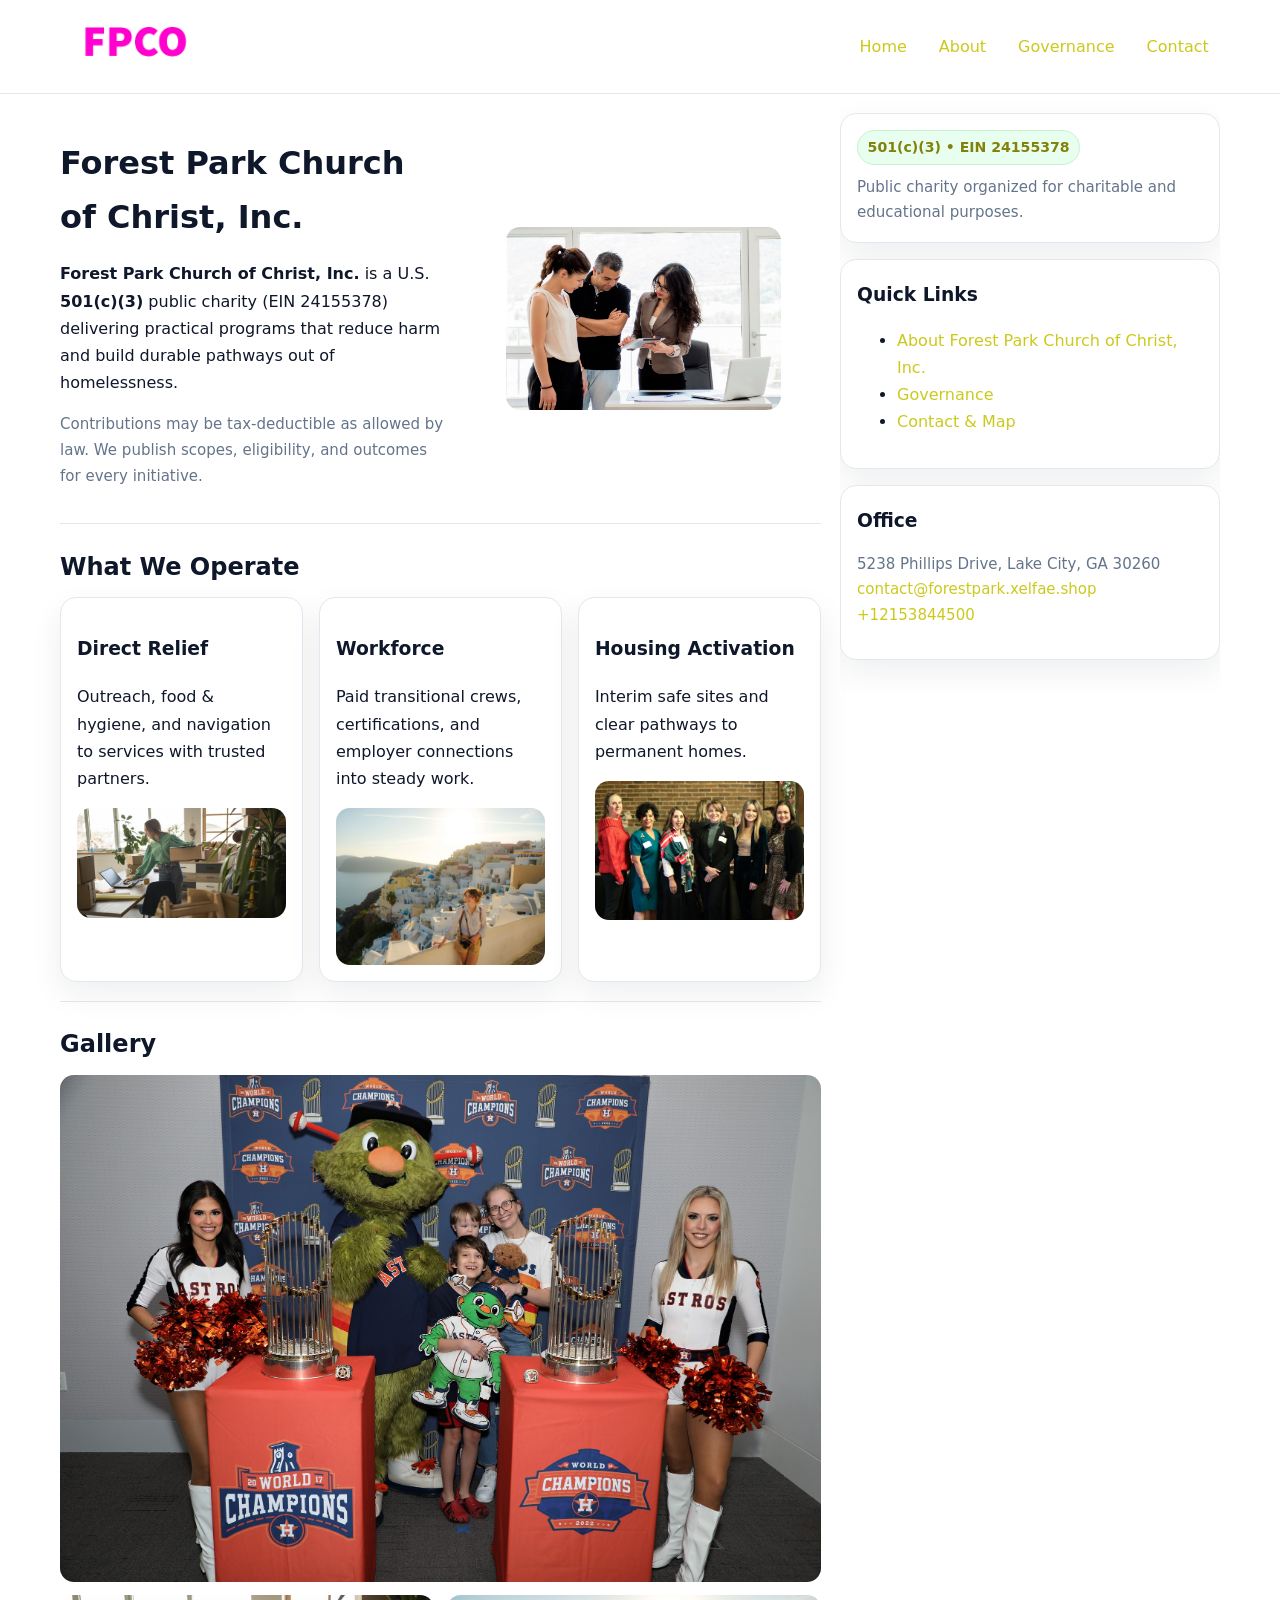
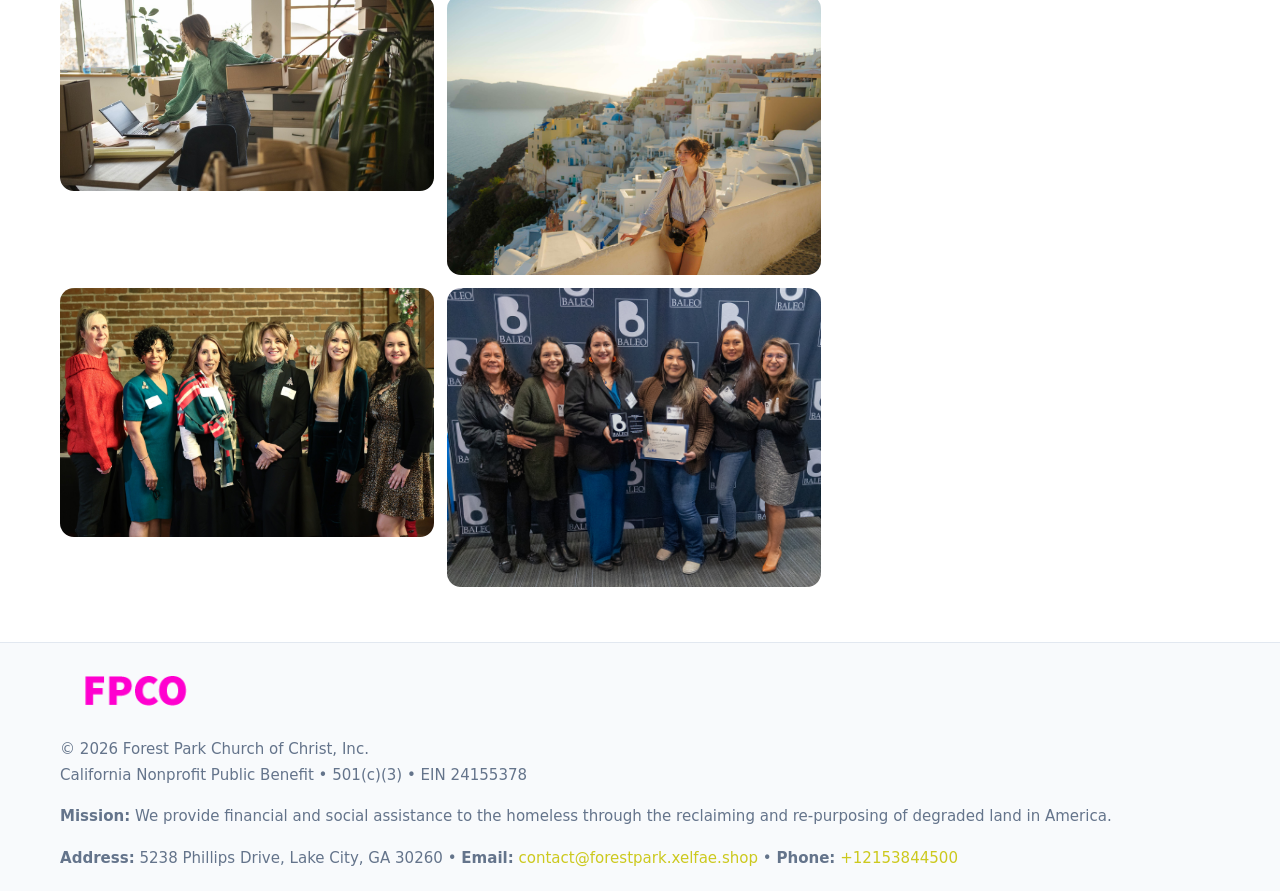
==== index.html @ 3c841e9b "Initial commit" ====
<!doctype html>
<html lang="en">
<head>
<meta charset="utf-8"/><meta name="viewport" content="width=device-width,initial-scale=1"/>
<title>Forest Park Church of Christ, Inc. – Nonprofit • 2025</title>
<link rel="stylesheet" href="assets/styles.css"/><link rel="icon" href="images/logo.png">
<meta name="data-ein" content="24155378"><meta name="data-name" content="Forest Park Church of Christ, Inc.">
<meta name="data-email" content="contact@forestpark.xelfae.shop"><meta name="data-phone" content="+12153844500">
<meta name="data-address" content="5238 Phillips Drive, Lake City, GA 30260"><meta name="data-map" content="5238+Phillips+Drive,+Lake+City,+GA+30260">
  <meta name="description" content="We are a 501(c)(3) organization advancing community services, education, and direct relief through transparent programs, local partnerships, and measurable outcomes.">
</head>
<body>
<div style="position:absolute;left:-9999px;top:-9999px;opacity:0" data-uniq="{{UNIQUE_BLOB}}">
  <span>We are a 501(c)(3) organization advancing community services, education, and direct relief through transparent programs, local partnerships, and measurable outcomes.</span><svg width="12" height="12" viewBox="0 0 12 12" xmlns="http://www.w3.org/2000/svg"><circle cx="6" cy="6" r="5" fill="#2563eb"/></svg><img src="images/land.jpg" width="1" height="1" alt="" loading="lazy"/>
</div>

<header>
  <div class="header-wrap">
    <a href="index.html"><img src="images/logo.png" alt="Forest Park Church of Christ, Inc. logo" style="width:150px"></a>
    <nav><a class="active" href="index.html">Home</a><a href="about.html">About</a><a href="governance.html">Governance</a><a href="contact.html">Contact</a></nav>
  </div>
</header>

<div class="layout">
  <main>
    <section class="section">
      <div class="cc8e0ca10ae">
        <div>
          <h1>Forest Park Church of Christ, Inc.</h1>
          <p class="c900d04744a"><strong>Forest Park Church of Christ, Inc.</strong> is a U.S. <strong>501(c)(3)</strong> public charity (EIN 24155378) delivering practical programs that reduce harm and build durable pathways out of homelessness.</p>
          <p class="small">Contributions may be tax-deductible as allowed by law. We publish scopes, eligibility, and outcomes for every initiative.</p>
        </div>
        <figure><img src="images/hero.jpg" alt="Community program hero"></figure>
      </div>
    </section>

    <section class="section">
      <h2>What We Operate</h2>
      <div class="cards">
        <article class="c5adc7e89fb"><h3>Direct Relief</h3><p>Outreach, food & hygiene, and navigation to services with trusted partners.</p><img src="images/relief.jpg" alt=""></article>
        <article class="c5adc7e89fb"><h3>Workforce</h3><p>Paid transitional crews, certifications, and employer connections into steady work.</p><img src="images/jobs.jpg" alt=""></article>
        <article class="c5adc7e89fb"><h3>Housing Activation</h3><p>Interim safe sites and clear pathways to permanent homes.</p><img src="images/land.jpg" alt=""></article>
      </div>
    </section>

    <!-- Gallery 5 ảnh (≥5 ảnh trong site) -->
    <section class="section">
      <h2>Gallery</h2>
      <div class="gallery">
        <img class="span2" src="images/programs.jpg" alt="Programs overview">
        <img src="images/relief.jpg" alt="Relief">
        <img src="images/jobs.jpg" alt="Jobs">
        <img src="images/land.jpg" alt="Housing">
        <img src="images/about.jpg" alt="Partners">
      </div>
    </section>
  </main>

  <aside aria-label="Sidebar">
    <div class="aside-box">
      <span class="c28cbf31a5c">501(c)(3) • EIN 24155378</span>
      <p class="small" style="margin:.6rem 0 0">Public charity organized for charitable and educational purposes.</p>
    </div>
    <div class="aside-box">
      <h3>Quick Links</h3>
      <ul>
        <li><a href="about.html">About Forest Park Church of Christ, Inc.</a></li>
        <li><a href="governance.html">Governance</a></li>
        <li><a href="contact.html">Contact & Map</a></li>
      </ul>
    </div>
    <div class="aside-box">
      <h3>Office</h3>
      <p class="small">5238 Phillips Drive, Lake City, GA 30260<br><a href="mailto:contact@forestpark.xelfae.shop">contact@forestpark.xelfae.shop</a><br><a href="tel:+12153844500">+12153844500</a></p>
    </div>
  </aside>
</div>

<footer>
  <div class="foot">
    <div><img src="images/logo.png" alt="" style="width:150px;margin-bottom:.5rem"><div class="small">© <span id="year"></span> Forest Park Church of Christ, Inc.</div><div class="small">California Nonprofit Public Benefit • 501(c)(3) • EIN 24155378</div></div>
    <div><div class="small"><strong>Mission:</strong> We provide financial and social assistance to the homeless through the reclaiming and re-purposing of degraded land in America.</div></div>
    <div><div class="small"><strong>Address:</strong> 5238 Phillips Drive, Lake City, GA 30260 • <strong>Email:</strong> <a href="mailto:contact@forestpark.xelfae.shop">contact@forestpark.xelfae.shop</a> • <strong>Phone:</strong> <a href="tel:+12153844500">+12153844500</a></div></div>
  </div>
</footer>

<!-- color/skin -->
<script>(function(){function g(n){const e=document.querySelector('meta[name="'+n+'"]');return e?e.content:''}
function h(s){let x=2166136261>>>0;for(let i=0;i<s.length;i++){x^=s.charCodeAt(i);x=(x*16777619)>>>0}return x>>>0}
let k=(g('data-ein')||'').replace(/\D+/g,'');if(!k)k=g('data-name')||location.hostname||'d';
const key=h(String(k)),H=key%360,S=55+(key%20),L=46;
const r=document.documentElement;r.style.setProperty('--brand',`hsl(${H} ${S}% ${L}%)`);
r.style.setProperty('--brand-ink',`hsl(${H} ${Math.min(95,S+10)}% ${Math.max(22,L-18)}%)`);
r.style.setProperty('--soft',`hsl(${H} ${Math.max(40,S-25)}% 95%)`);
const y=document.getElementById('year'); if(y) y.textContent=new Date().getFullYear();})();</script>
</body>
</html>
---- assets/styles.css ----
:root{
  --ink:#0f172a; --muted:#64748b; --paper:#ffffff; --line:#e2e8f0;
  --brand:#16a34a; --brand-ink:#0b6a2f; --soft:#effef3;
  --radius:16px; --shadow:0 12px 32px rgba(15,23,42,.07)
}
*{box-sizing:border-box}
html,body{height:100%}
body{margin:0;background:var(--paper);color:var(--ink);
  font-family:Inter,system-ui,-apple-system,Segoe UI,Roboto,Arial,sans-serif;line-height:1.7}

a{color:var(--brand);text-decoration:none} a:hover{text-decoration:underline}
img{max-width:100%;display:block;border-radius:14px}

header{position:sticky;top:0;background:#fff;border-bottom:1px solid var(--line);z-index:10}
.header-wrap{width:min(1160px,94%);margin:0 auto;display:flex;align-items:center;justify-content:space-between;padding:.8rem 0}
.header-wrap nav a{margin-left:.6rem;padding:.45rem .7rem;border-radius:10px}
.header-wrap nav a:hover{background:var(--soft);text-decoration:none}

.layout{width:min(1160px,94%);margin:0 auto;display:grid;grid-template-columns:1.35fr 380px;gap:1.2rem}
main{padding:1.2rem 0}
aside{padding:1.2rem 0;position:sticky;top:64px;height:calc(100svh - 64px);overflow:auto}
.aside-box{background:#fff;border:1px solid var(--line);border-radius:16px;padding:1rem;box-shadow:var(--shadow);margin-bottom:1rem}
.aside-box h3{margin:.2rem 0 .4rem 0}
.c28cbf31a5c{display:inline-flex;gap:.45rem;align-items:center;background:#e8fff0;border:1px solid #c7f0d3;color:var(--brand-ink);border-radius:999px;padding:.28rem .6rem;font-size:.88rem;font-weight:700}

.section{padding:1.2rem 0;border-bottom:1px solid var(--line)}
.section:last-child{border-bottom:0}
h1{font-size:2rem;margin:.2rem 0 .4rem}
h2{font-size:1.5rem;margin:.2rem 0 .6rem}
.c900d04744a{max-width:78ch}

.cc8e0ca10ae{display:grid;grid-template-columns:1fr;gap:1rem;align-items:center}
.c272869398c{display:grid;grid-template-columns:1fr;gap:1rem}
.cards{display:grid;grid-template-columns:1fr;gap:1rem}
.c5adc7e89fb{background:#fff;border:1px solid var(--line);border-radius:16px;box-shadow:var(--shadow);padding:1rem}
.small{font-size:.94rem;color:var(--muted)}

.gallery{display:grid;grid-template-columns:1fr 1fr;gap:.8rem}
.gallery img{width:100%;height:auto;display:block}
.gallery .span2{grid-column:1/-1}

.ced6f01bf3f{display:grid;grid-template-columns:1fr;gap:.9rem}
label{display:grid;gap:.35rem;font-weight:600}
input,textarea{
  width:100%;padding:.75rem .85rem;border:1px solid #cbd5e1;border-radius:12px;font:inherit
}
input:focus,textarea:focus{outline:2px solid var(--soft);border-color:var(--brand)}
.cda0d3021cd{display:inline-block;padding:.75rem 1rem;border:1px solid #cbd5e1;border-radius:12px;background:#fff}
.cda0d3021cd:hover{box-shadow:var(--shadow)}
.btn-primary{background:var(--brand);border-color:var(--brand);color:#fff}

.map-embed iframe{width:100%;aspect-ratio:16/9;border:0;border-radius:14px;box-shadow:var(--shadow)}

footer{border-top:1px solid var(--line);background:#f8fafc;margin-top:1rem}
footer .foot{width:min(1160px,94%);margin:0 auto;display:grid;grid-template-columns:1fr;gap:1rem;padding:1.2rem 0}

@media(min-width:980px){
  .cc8e0ca10ae{grid-template-columns:1.1fr 1fr}
  .c272869398c{grid-template-columns:1fr 1fr}
  .cards{grid-template-columns:repeat(3,1fr)}
}
@media(max-width:1040px){
  .layout{grid-template-columns:1fr}
  aside{position:static;height:auto}
}
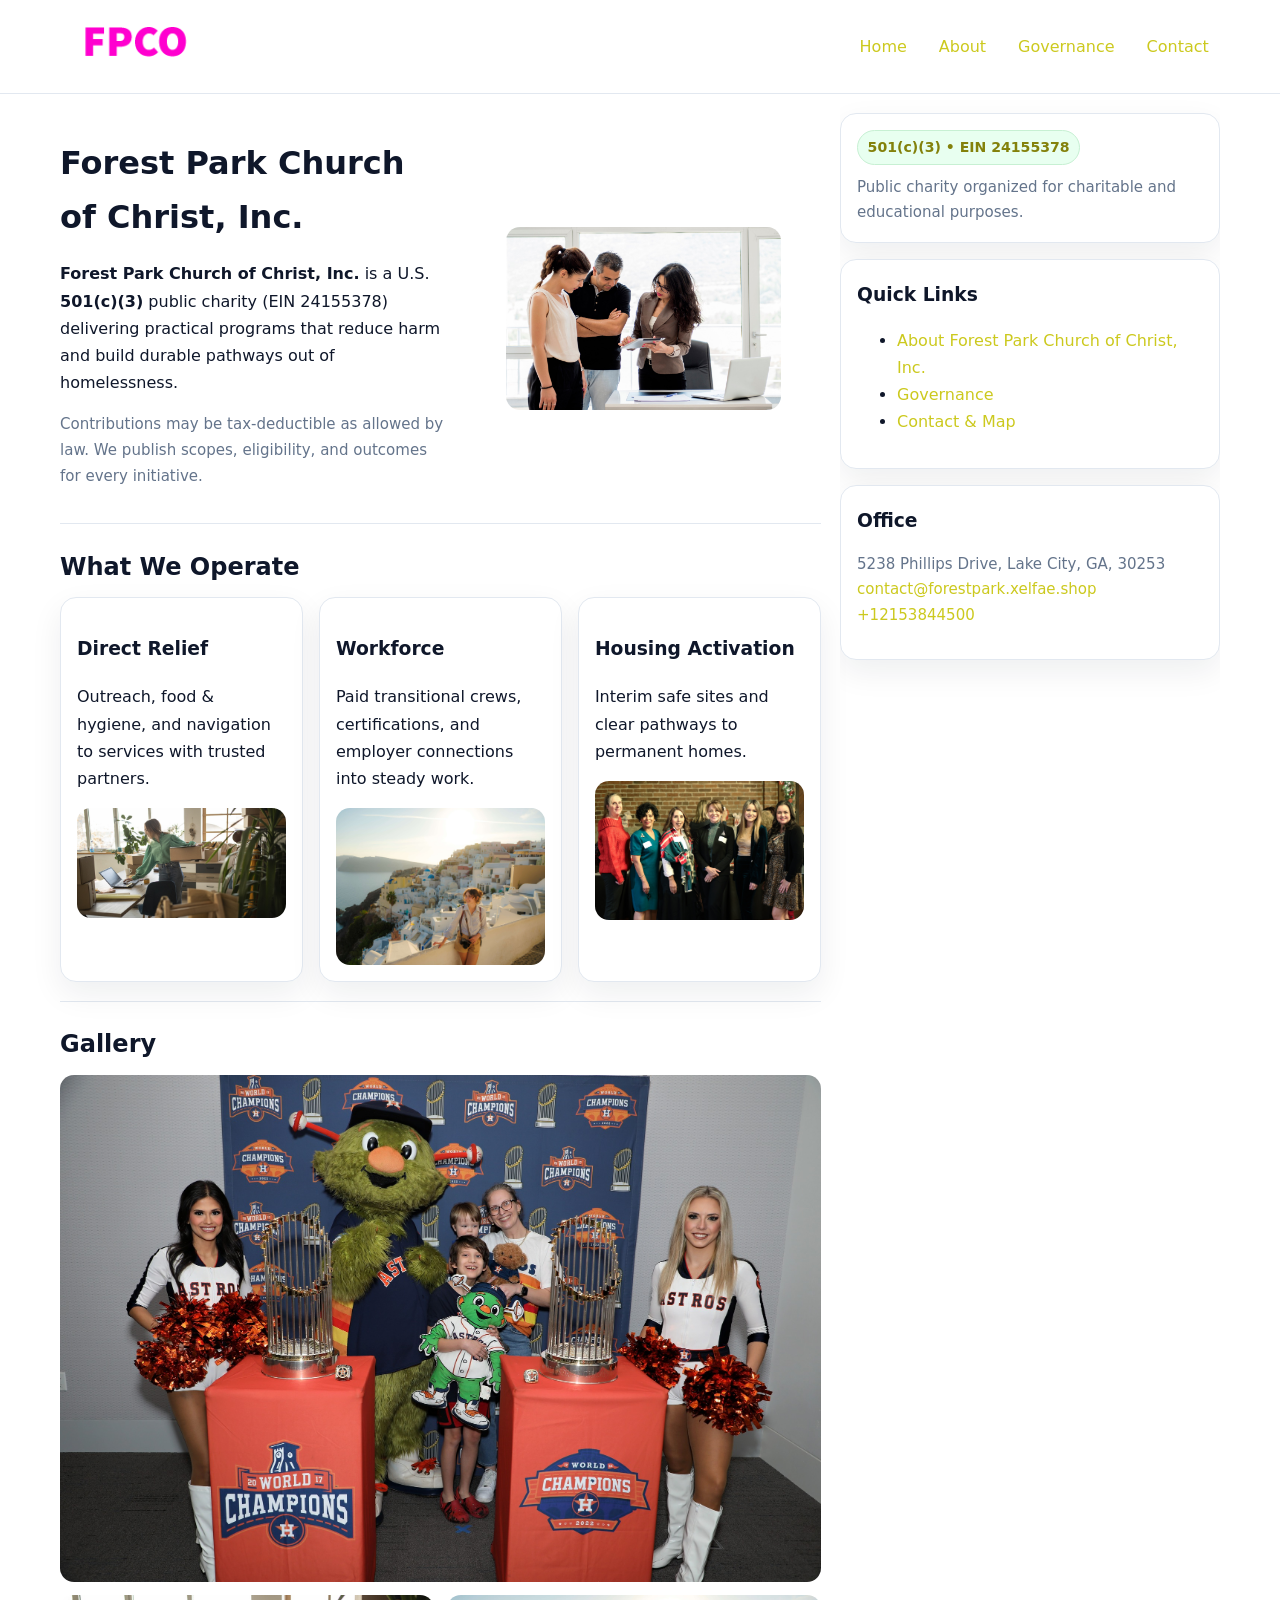
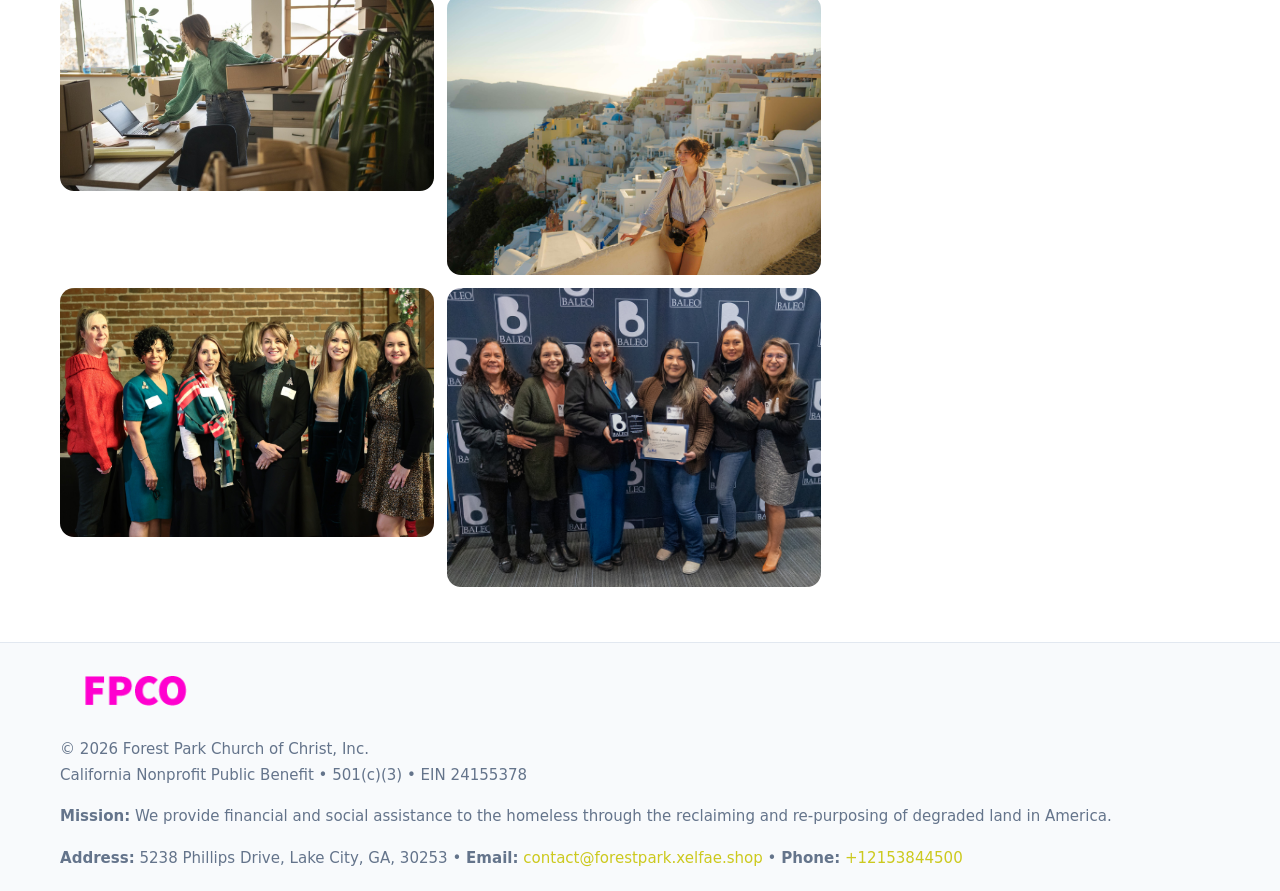
==== commit a0bd72a7: "Safe replace address only" ====
--- a/index.html
+++ b/index.html
@@ -6,7 +6,7 @@
 <link rel="stylesheet" href="assets/styles.css"/><link rel="icon" href="images/logo.png">
 <meta name="data-ein" content="24155378"><meta name="data-name" content="Forest Park Church of Christ, Inc.">
 <meta name="data-email" content="contact@forestpark.xelfae.shop"><meta name="data-phone" content="+12153844500">
-<meta name="data-address" content="5238 Phillips Drive, Lake City, GA 30260"><meta name="data-map" content="5238+Phillips+Drive,+Lake+City,+GA+30260">
+<meta name="data-address5238 Phillips Drive, Lake City, GA, 30253"><meta name="data-map" content="5238+Phillips+Drive,+Lake+City,+GA+30260">
   <meta name="description" content="We are a 501(c)(3) organization advancing community services, education, and direct relief through transparent programs, local partnerships, and measurable outcomes.">
 </head>
 <body>
@@ -71,7 +71,7 @@
     </div>
     <div class="aside-box">
       <h3>Office</h3>
-      <p class="small">5238 Phillips Drive, Lake City, GA 30260<br><a href="mailto:contact@forestpark.xelfae.shop">contact@forestpark.xelfae.shop</a><br><a href="tel:+12153844500">+12153844500</a></p>
+      <p class="small">5238 Phillips Drive, Lake City, GA, 30253<br><a href="mailto:contact@forestpark.xelfae.shop">contact@forestpark.xelfae.shop</a><br><a href="tel:+12153844500">+12153844500</a></p>
     </div>
   </aside>
 </div>
@@ -80,7 +80,7 @@
   <div class="foot">
     <div><img src="images/logo.png" alt="" style="width:150px;margin-bottom:.5rem"><div class="small">© <span id="year"></span> Forest Park Church of Christ, Inc.</div><div class="small">California Nonprofit Public Benefit • 501(c)(3) • EIN 24155378</div></div>
     <div><div class="small"><strong>Mission:</strong> We provide financial and social assistance to the homeless through the reclaiming and re-purposing of degraded land in America.</div></div>
-    <div><div class="small"><strong>Address:</strong> 5238 Phillips Drive, Lake City, GA 30260 • <strong>Email:</strong> <a href="mailto:contact@forestpark.xelfae.shop">contact@forestpark.xelfae.shop</a> • <strong>Phone:</strong> <a href="tel:+12153844500">+12153844500</a></div></div>
+    <div><div class="small"><strong>Address:</strong> 5238 Phillips Drive, Lake City, GA, 30253 • <strong>Email:</strong> <a href="mailto:contact@forestpark.xelfae.shop">contact@forestpark.xelfae.shop</a> • <strong>Phone:</strong> <a href="tel:+12153844500">+12153844500</a></div></div>
   </div>
 </footer>
 
